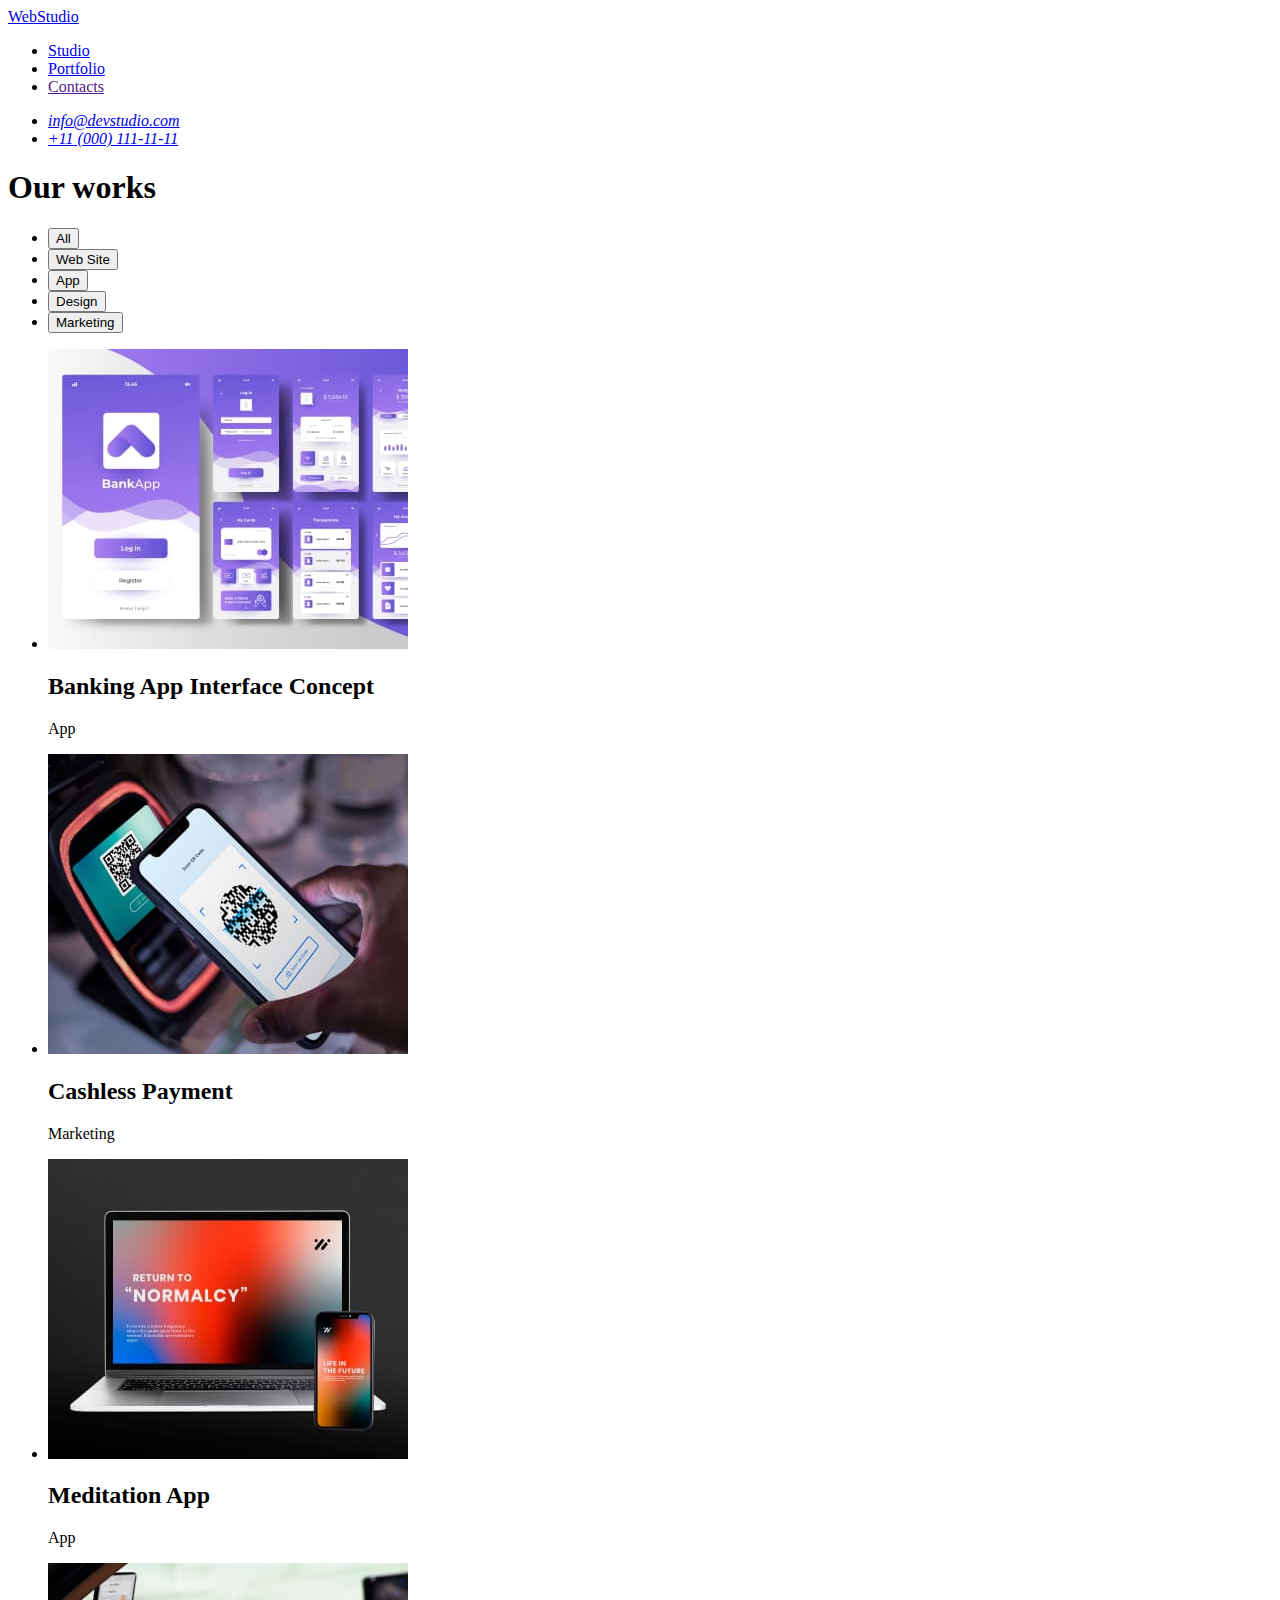
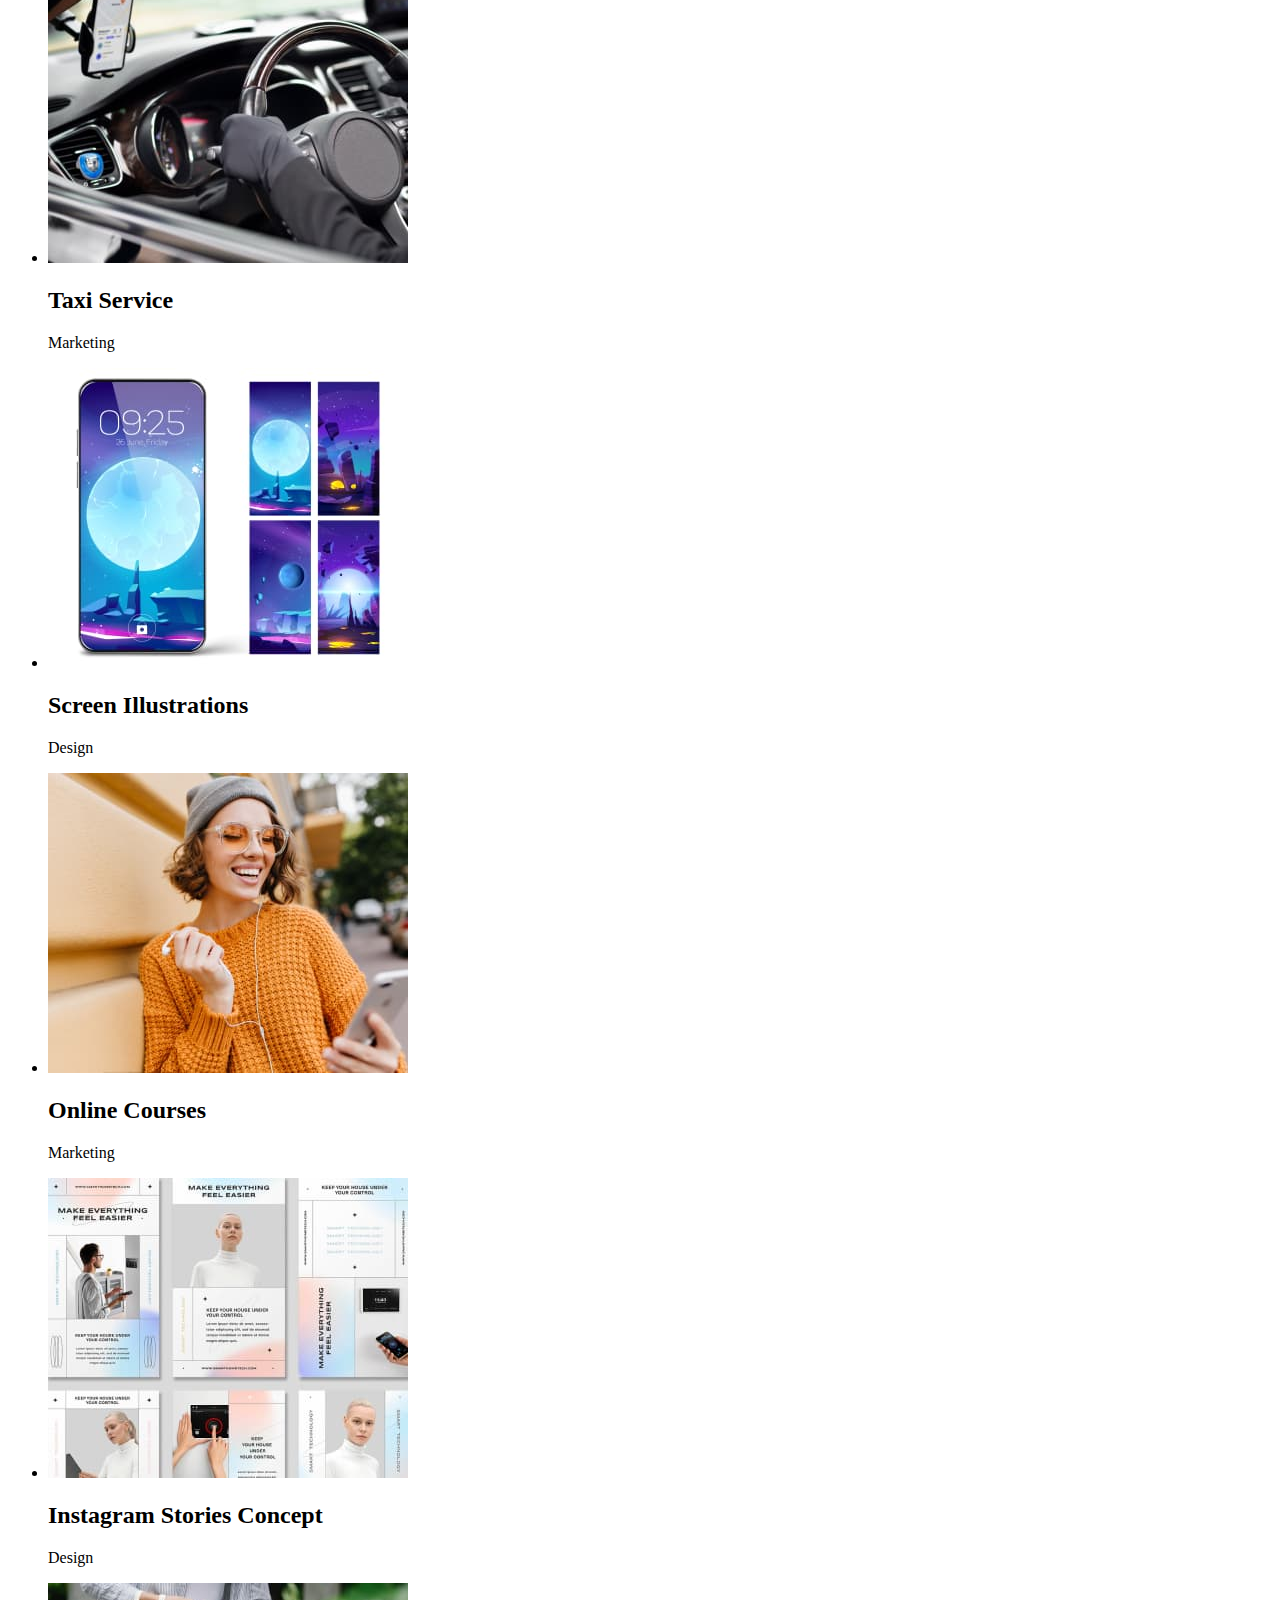
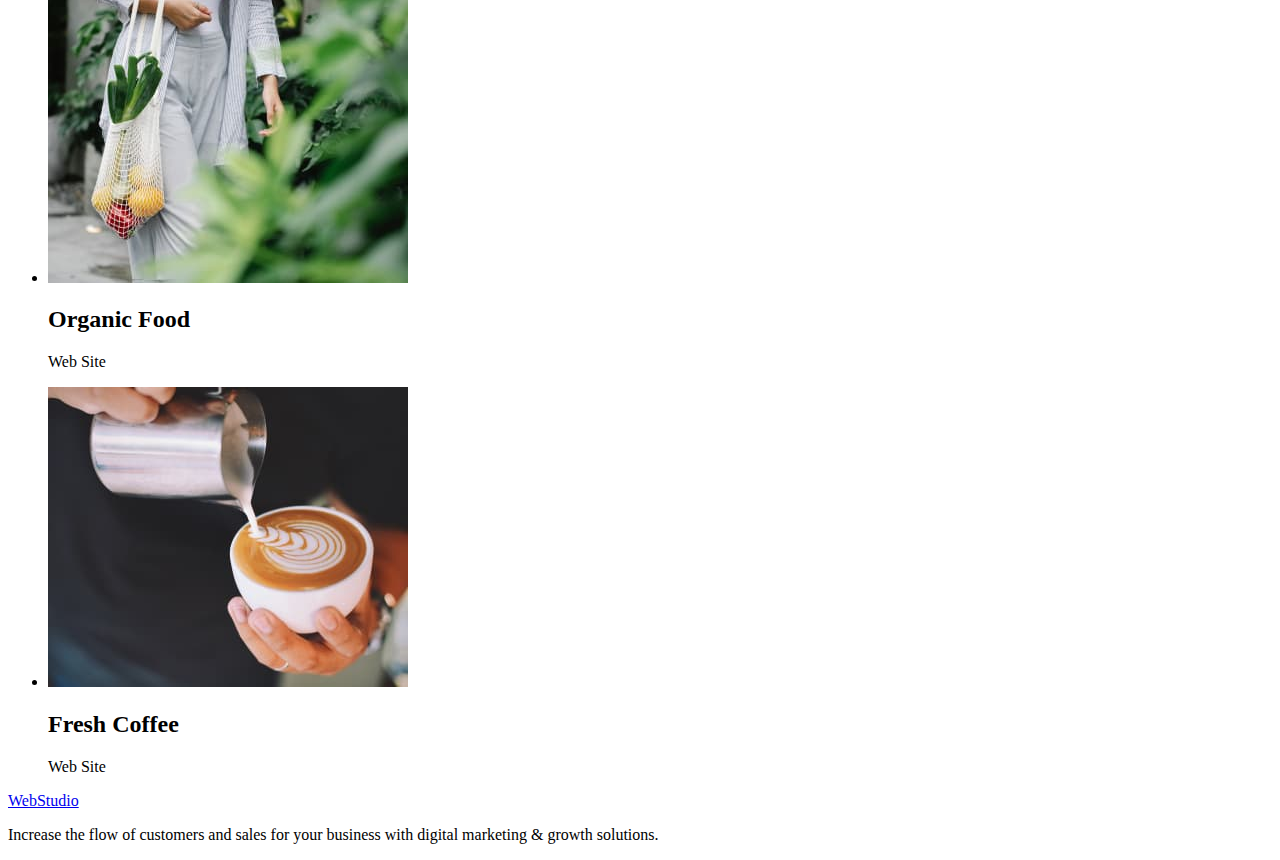
==== portfolio.html @ bf0f3626 "homework2-add portfolio" ====
<!DOCTYPE html>
<html lang="en">
  <head>
    <meta charset="UTF-8" />
    <meta http-equiv="X-UA-Compatible" content="IE=edge" />
    <meta name="viewport" content="width=device-width, initial-scale=1.0" />
    <title>Portfolio</title>
  </head>
  <body>
    <header>
      <nav>
        <a href="./index.html">WebStudio</a>
        <ul>
          <li>
            <a href="./index.html">Studio</a>
          </li>
          <li>
            <a href="./portfolio.html">Portfolio</a>
          </li>
          <li>
            <a href="">Contacts</a>
          </li>
        </ul>
      </nav>
      <address>
        <ul>
          <li>
            <a href="mailto:info@devstudio.com">info@devstudio.com</a>
          </li>
          <li>
            <a href="tel:+110001111111">+11 (000) 111-11-11</a>
          </li>
        </ul>
      </address>
    </header>
    <main>
      <h1>Our works</h1>
      <ul>
        <li><button type="button">All</button></li>
        <li><button type="button">Web Site</button></li>
        <li><button type="button">App</button></li>
        <li><button type="button">Design</button></li>
        <li><button type="button">Marketing</button></li>
      </ul>
      <ul>
        <li>
          <img
            src="./images/works/work1.jpg"
            alt="Banking app"
            width="360"
            height="300"
          />
          <h2>Banking App Interface Concept</h2>
          <p>App</p>
        </li>
        <li>
          <img
            src="./images/works/work2.jpg"
            alt="Cashless payment"
            width="360"
            height="300"
          />
          <h2>Cashless Payment</h2>
          <p>Marketing</p>
        </li>
        <li>
          <img
            src="./images/works/work3.jpg"
            alt="Meditation app"
            width="360"
            height="300"
          />
          <h2>Meditation App</h2>
          <p>App</p>
        </li>
        <li>
          <img
            src="./images/works/work4.jpg"
            alt="Taxi service"
            width="360"
            height="300"
          />
          <h2>Taxi Service</h2>
          <p>Marketing</p>
        </li>
        <li>
          <img
            src="./images/works/work5.jpg"
            alt="Screen illustrations"
            width="360"
            height="300"
          />
          <h2>Screen Illustrations</h2>
          <p>Design</p>
        </li>
        <li>
          <img
            src="./images/works/work6.jpg"
            alt="A girl with a phone"
            width="360"
            height="300"
          />
          <h2>Online Courses</h2>
          <p>Marketing</p>
        </li>
        <li>
          <img
            src="./images/works/work7.jpg"
            alt="Instagram stories"
            width="360"
            height="300"
          />
          <h2>Instagram Stories Concept</h2>
          <p>Design</p>
        </li>
        <li>
          <img
            src="./images/works/work8.jpg"
            alt="Organic food"
            width="360"
            height="300"
          />
          <h2>Organic Food</h2>
          <p>Web Site</p>
        </li>
        <li>
          <img
            src="./images/works/work9.jpg"
            alt="Fresh coffee"
            width="360"
            height="300"
          />
          <h2>Fresh Coffee</h2>
          <p>Web Site</p>
        </li>
      </ul>
    </main>
    <footer>
      <a href="./index.html">WebStudio</a>
      <p>
        Increase the flow of customers and sales for your business with digital
        marketing & growth solutions.
      </p>
    </footer>
  </body>
</html>
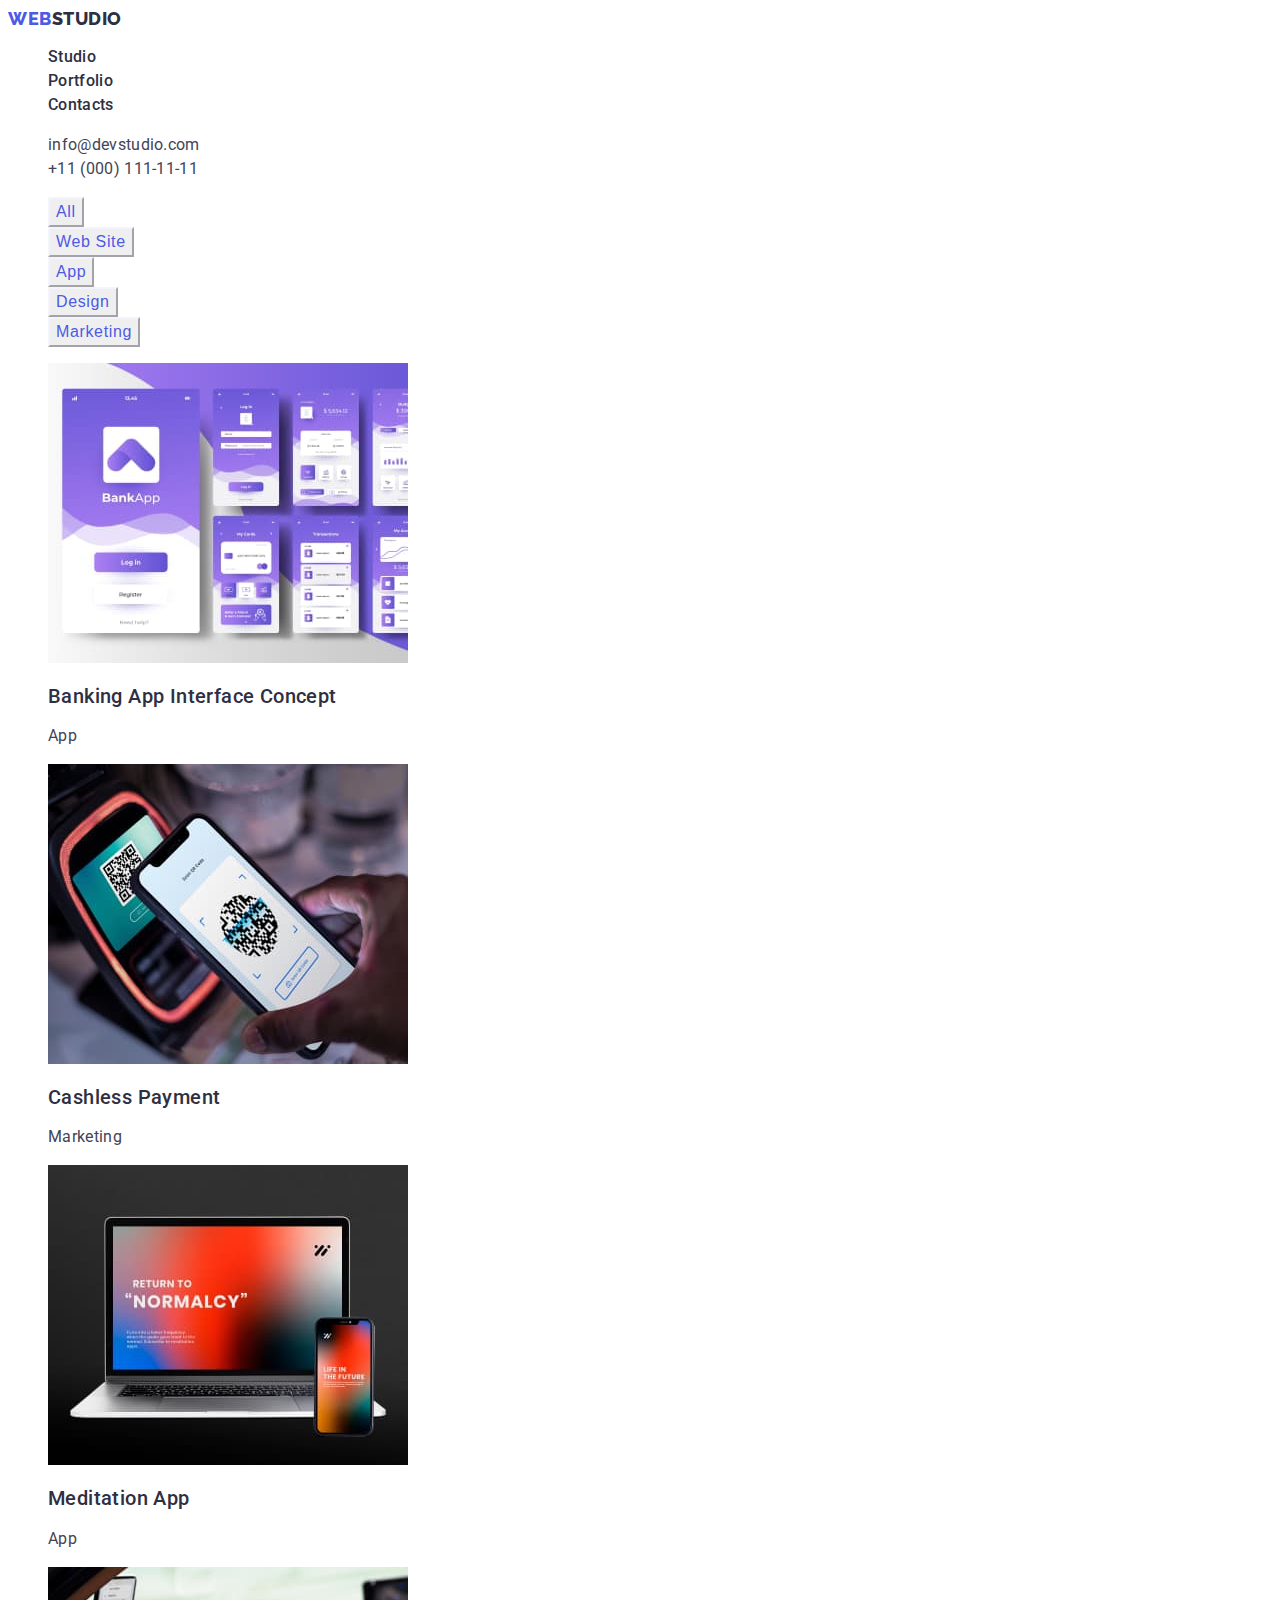
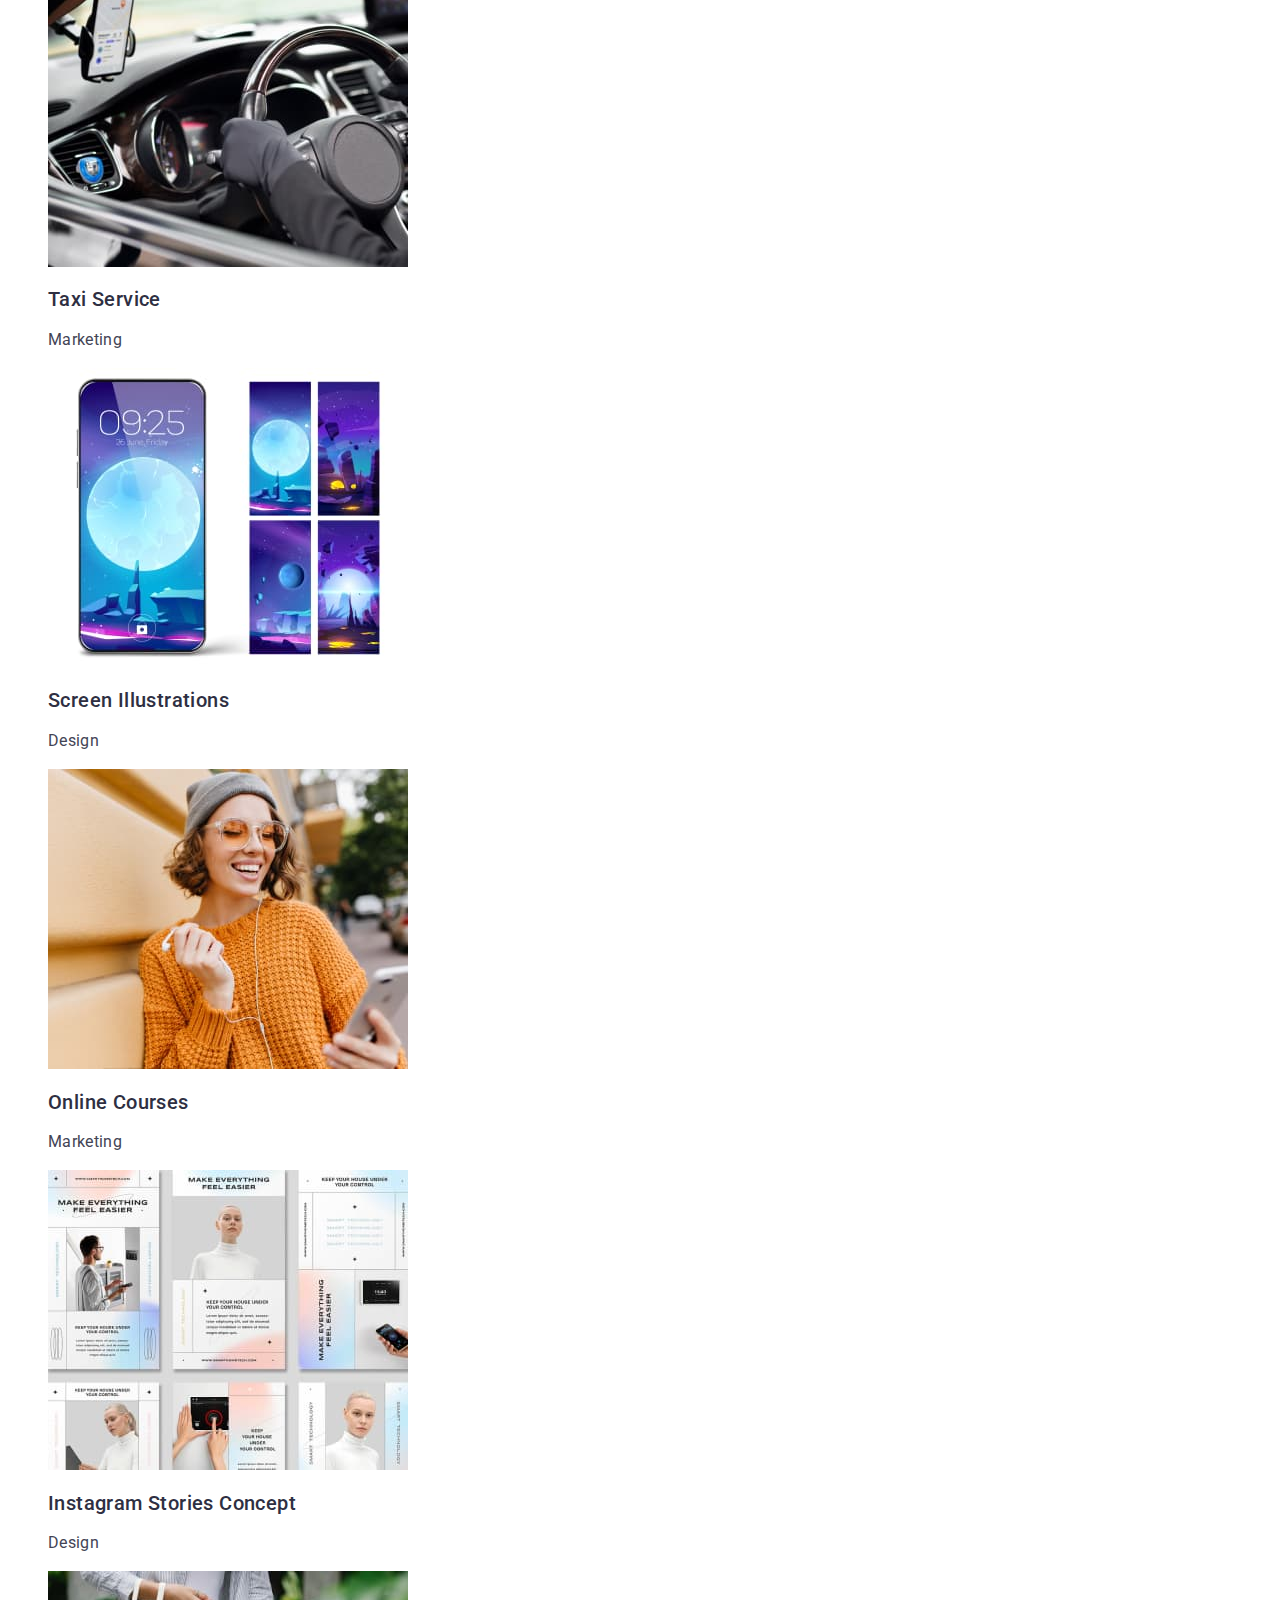
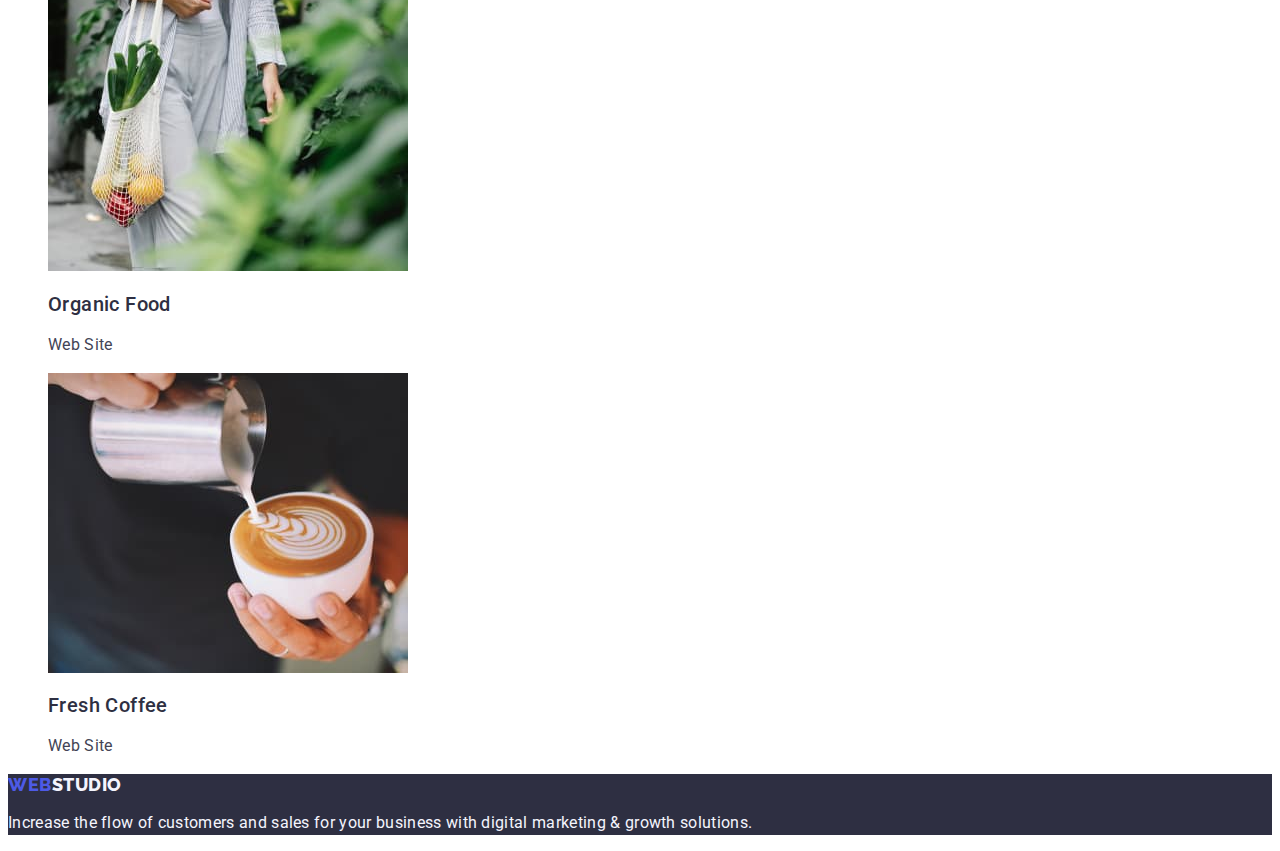
==== commit 86fb0944: "homework-02-add css" ====
--- a/portfolio.html
+++ b/portfolio.html
@@ -5,139 +5,159 @@
     <meta http-equiv="X-UA-Compatible" content="IE=edge" />
     <meta name="viewport" content="width=device-width, initial-scale=1.0" />
     <title>Portfolio</title>
+    <link rel="preconnect" href="https://fonts.googleapis.com" />
+    <link rel="preconnect" href="https://fonts.gstatic.com" crossorigin />
+    <link
+      href="https://fonts.googleapis.com/css2?family=Raleway:wght@800&family=Roboto:wght@400;500;700;900&display=swap"
+      rel="stylesheet"
+    />
+    <link rel="stylesheet" href="./css/styles.css" />
   </head>
   <body>
-    <header>
-      <nav>
-        <a href="./index.html">WebStudio</a>
-        <ul>
-          <li>
-            <a href="./index.html">Studio</a>
+    <!--HEDER-->
+    <header class="header">
+      <nav class="page-nav">
+        <a class="logo link" href="./index.html"
+          >Web<span class="logo-studio">Studio</span></a
+        >
+        <ul class="menu list">
+          <li class="menu-item">
+            <a class="menu-link link" href="./index.html">Studio</a>
           </li>
-          <li>
-            <a href="./portfolio.html">Portfolio</a>
+          <li class="menu-item">
+            <a class="menu-link link" href="./portfolio.html">Portfolio</a>
           </li>
-          <li>
-            <a href="">Contacts</a>
+          <li class="menu-item">
+            <a class="menu-link link" href="">Contacts</a>
           </li>
         </ul>
       </nav>
       <address>
-        <ul>
+        <ul class="address-list list">
           <li>
-            <a href="mailto:info@devstudio.com">info@devstudio.com</a>
+            <a class="address-link link" href="mailto:info@devstudio.com"
+              >info@devstudio.com</a
+            >
           </li>
           <li>
-            <a href="tel:+110001111111">+11 (000) 111-11-11</a>
+            <a class="address-link link" href="tel:+110001111111"
+              >+11 (000) 111-11-11</a
+            >
           </li>
         </ul>
       </address>
     </header>
     <main>
-      <h1>Our works</h1>
-      <ul>
-        <li><button type="button">All</button></li>
-        <li><button type="button">Web Site</button></li>
-        <li><button type="button">App</button></li>
-        <li><button type="button">Design</button></li>
-        <li><button type="button">Marketing</button></li>
+      <!--GALLERY-->
+      <h1 class="invisible-title">Our works</h1>
+      <ul class="button-list list">
+        <li><button class="gallery-nav-btn" type="button">All</button></li>
+        <li><button class="gallery-nav-btn" type="button">Web Site</button></li>
+        <li><button class="gallery-nav-btn" type="button">App</button></li>
+        <li><button class="gallery-nav-btn" type="button">Design</button></li>
+        <li>
+          <button class="gallery-nav-btn" type="button">Marketing</button>
+        </li>
       </ul>
-      <ul>
-        <li>
+      <ul class="gallery-list list">
+        <li class="gallery-list-item">
           <img
             src="./images/works/work1.jpg"
             alt="Banking app"
             width="360"
             height="300"
           />
-          <h2>Banking App Interface Concept</h2>
-          <p>App</p>
+          <h2 class="gallery-title">Banking App Interface Concept</h2>
+          <p class="gallery-category">App</p>
         </li>
-        <li>
+        <li class="gallery-list-item">
           <img
             src="./images/works/work2.jpg"
             alt="Cashless payment"
             width="360"
             height="300"
           />
-          <h2>Cashless Payment</h2>
-          <p>Marketing</p>
+          <h2 class="gallery-title">Cashless Payment</h2>
+          <p class="gallery-category">Marketing</p>
         </li>
-        <li>
+        <li class="gallery-list-item">
           <img
             src="./images/works/work3.jpg"
             alt="Meditation app"
             width="360"
             height="300"
           />
-          <h2>Meditation App</h2>
-          <p>App</p>
+          <h2 class="gallery-title">Meditation App</h2>
+          <p class="gallery-category">App</p>
         </li>
-        <li>
+        <li class="gallery-list-item">
           <img
             src="./images/works/work4.jpg"
             alt="Taxi service"
             width="360"
             height="300"
           />
-          <h2>Taxi Service</h2>
-          <p>Marketing</p>
+          <h2 class="gallery-title">Taxi Service</h2>
+          <p class="gallery-category">Marketing</p>
         </li>
-        <li>
+        <li class="gallery-list-item">
           <img
             src="./images/works/work5.jpg"
             alt="Screen illustrations"
             width="360"
             height="300"
           />
-          <h2>Screen Illustrations</h2>
-          <p>Design</p>
+          <h2 class="gallery-title">Screen Illustrations</h2>
+          <p class="gallery-category">Design</p>
         </li>
-        <li>
+        <li class="gallery-list-item">
           <img
             src="./images/works/work6.jpg"
             alt="A girl with a phone"
             width="360"
             height="300"
           />
-          <h2>Online Courses</h2>
-          <p>Marketing</p>
+          <h2 class="gallery-title">Online Courses</h2>
+          <p class="gallery-category">Marketing</p>
         </li>
-        <li>
+        <li class="gallery-list-item">
           <img
             src="./images/works/work7.jpg"
             alt="Instagram stories"
             width="360"
             height="300"
           />
-          <h2>Instagram Stories Concept</h2>
-          <p>Design</p>
+          <h2 class="gallery-title">Instagram Stories Concept</h2>
+          <p class="gallery-category">Design</p>
         </li>
-        <li>
+        <li class="gallery-list-item">
           <img
             src="./images/works/work8.jpg"
             alt="Organic food"
             width="360"
             height="300"
           />
-          <h2>Organic Food</h2>
-          <p>Web Site</p>
+          <h2 class="gallery-title">Organic Food</h2>
+          <p class="gallery-category">Web Site</p>
         </li>
-        <li>
+        <li class="gallery-list-item">
           <img
             src="./images/works/work9.jpg"
             alt="Fresh coffee"
             width="360"
             height="300"
           />
-          <h2>Fresh Coffee</h2>
-          <p>Web Site</p>
+          <h2 class="gallery-title">Fresh Coffee</h2>
+          <p class="gallery-category">Web Site</p>
         </li>
       </ul>
     </main>
-    <footer>
-      <a href="./index.html">WebStudio</a>
-      <p>
+    <!--FOOTER-->
+    <footer class="footer">
+      <a class="logo link" href="./index.html"
+        >Web<span class="logo-studio studio">Studio</span></a
+      >
+      <p class="footer-text">
         Increase the flow of customers and sales for your business with digital
         marketing & growth solutions.
       </p>
--- a/css/styles.css
+++ b/css/styles.css
@@ -0,0 +1,199 @@
+:root {
+  --primary-text-color: #434455;
+  --secondary-text-color: #2e2f42;
+  --main-bg-color: #ffffff;
+  --accent-color: #4d5ae5;
+}
+
+body {
+  font-family: "Roboto", sans-serif;
+  color: var(--primary-text-color);
+  background-color: var(--main-bg-color);
+}
+
+.link {
+  text-decoration: none;
+}
+
+.list {
+  list-style: none;
+}
+
+/* heder */
+
+.logo {
+  font-family: "Raleway";
+  font-weight: 800;
+  font-size: 18px;
+  line-height: 1.17;
+  letter-spacing: 0.03em;
+  text-transform: uppercase;
+  color: #4d5ae5;
+}
+
+.logo-studio {
+  color: #2e2f42;
+}
+
+.menu-link {
+  font-weight: 500;
+  font-size: 16px;
+  line-height: 1.5;
+  letter-spacing: 0.02em;
+  color: var(--secondary-text-color);
+}
+
+.menu-link:hover,
+.menu-link:focus {
+  color: var(--accent-color);
+}
+
+.address-link {
+  font-style: normal;
+  font-size: 16px;
+  line-height: 1.5;
+  letter-spacing: 0.02em;
+  color: var(--primary-text-color);
+}
+
+.address-link:hover,
+.address-link:focus {
+  color: var(--accent-color);
+}
+
+/* Hero */
+
+.hero {
+  background: #2e2f42;
+}
+
+.hero-title {
+  font-weight: 700;
+  font-size: 56px;
+  line-height: 1.07;
+  letter-spacing: 0.02em;
+  color: #ffffff;
+}
+
+.hero-btn {
+  font-weight: 500;
+  font-size: 16px;
+  line-height: 1.5;
+  display: flex;
+  letter-spacing: 0.04em;
+  color: #ffffff;
+  background-color: var(--accent-color);
+  cursor: pointer;
+}
+
+.hero-btn:hover,
+.hero-btn:focus {
+  color: #ffffff;
+  background-color: var(--accent-color);
+}
+
+/* About */
+
+.invisible-title {
+  display: none;
+}
+
+.about-item-title {
+  font-weight: 500;
+  font-size: 20px;
+  line-height: 1.2;
+  letter-spacing: 0.02em;
+  color: var(--secondary-text-color);
+}
+
+.about-item-text {
+  font-size: 16px;
+  line-height: 1.5;
+  letter-spacing: 0.02em;
+  color: var(--primary-text-color);
+}
+
+/* Projekt */
+
+.section-title {
+  font-weight: 700;
+  font-size: 36px;
+  line-height: 1.11;
+  letter-spacing: 0.02em;
+  text-transform: capitalize;
+  color: var(--secondary-text-color);
+}
+
+/* Team */
+
+.team {
+  background-color: #f4f4fd;
+}
+
+.team-name {
+  font-weight: 500;
+  font-size: 20px;
+  line-height: 1.2;
+  letter-spacing: 0.02em;
+  color: var(--secondary-text-color);
+}
+
+.team-profession {
+  font-size: 16px;
+  line-height: 1.5;
+  letter-spacing: 0.02em;
+  color: var(--primary-text-color);
+}
+
+/* Footer */
+
+.footer {
+  background-color: var(--secondary-text-color);
+}
+
+.studio {
+  color: #f4f4fd;
+}
+
+.footer-text {
+  font-size: 16px;
+  line-height: 1.5;
+  letter-spacing: 0.02em;
+  color: #f4f4fd;
+}
+
+/* Gallery */
+
+.gallery-nav-btn {
+  font-weight: 500;
+  font-size: 16px;
+  line-height: 1.5;
+  display: flex;
+  align-items: center;
+  text-align: center;
+  letter-spacing: 0.04em;
+  color: var(--accent-color);
+  border-color: #f4f4fd;
+  cursor: pointer;
+}
+
+.gallery-nav-btn:hover,
+.gallery-nav-btn:focus {
+  color: #ffffff;
+  background-color: var(--accent-color);
+}
+
+.gallery-title {
+  font-weight: 500;
+  font-size: 20px;
+  line-height: 1.2;
+  letter-spacing: 0.02em;
+  color: var(--secondary-text-color);
+}
+
+.gallery-category {
+  font-size: 16px;
+  line-height: 1.5;
+  letter-spacing: 0.02em;
+  color: var(--primary-text-color);
+}
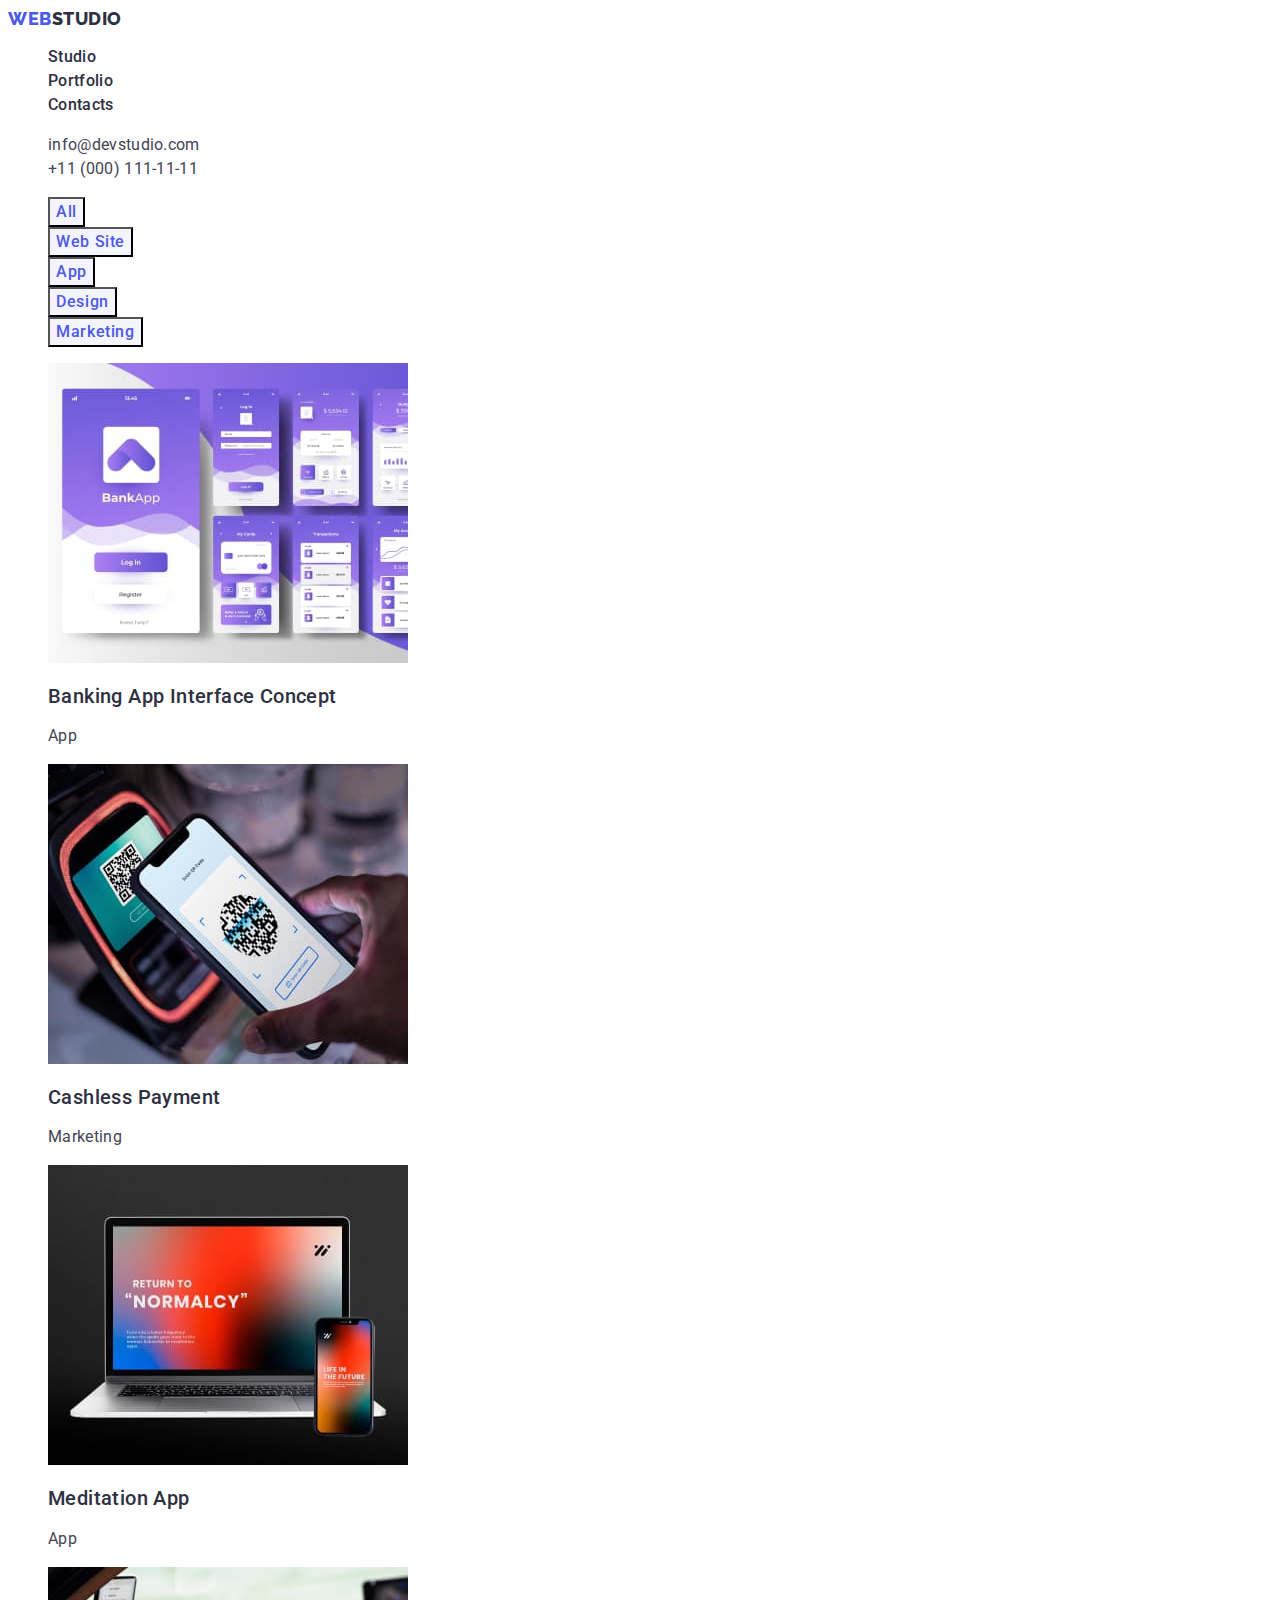
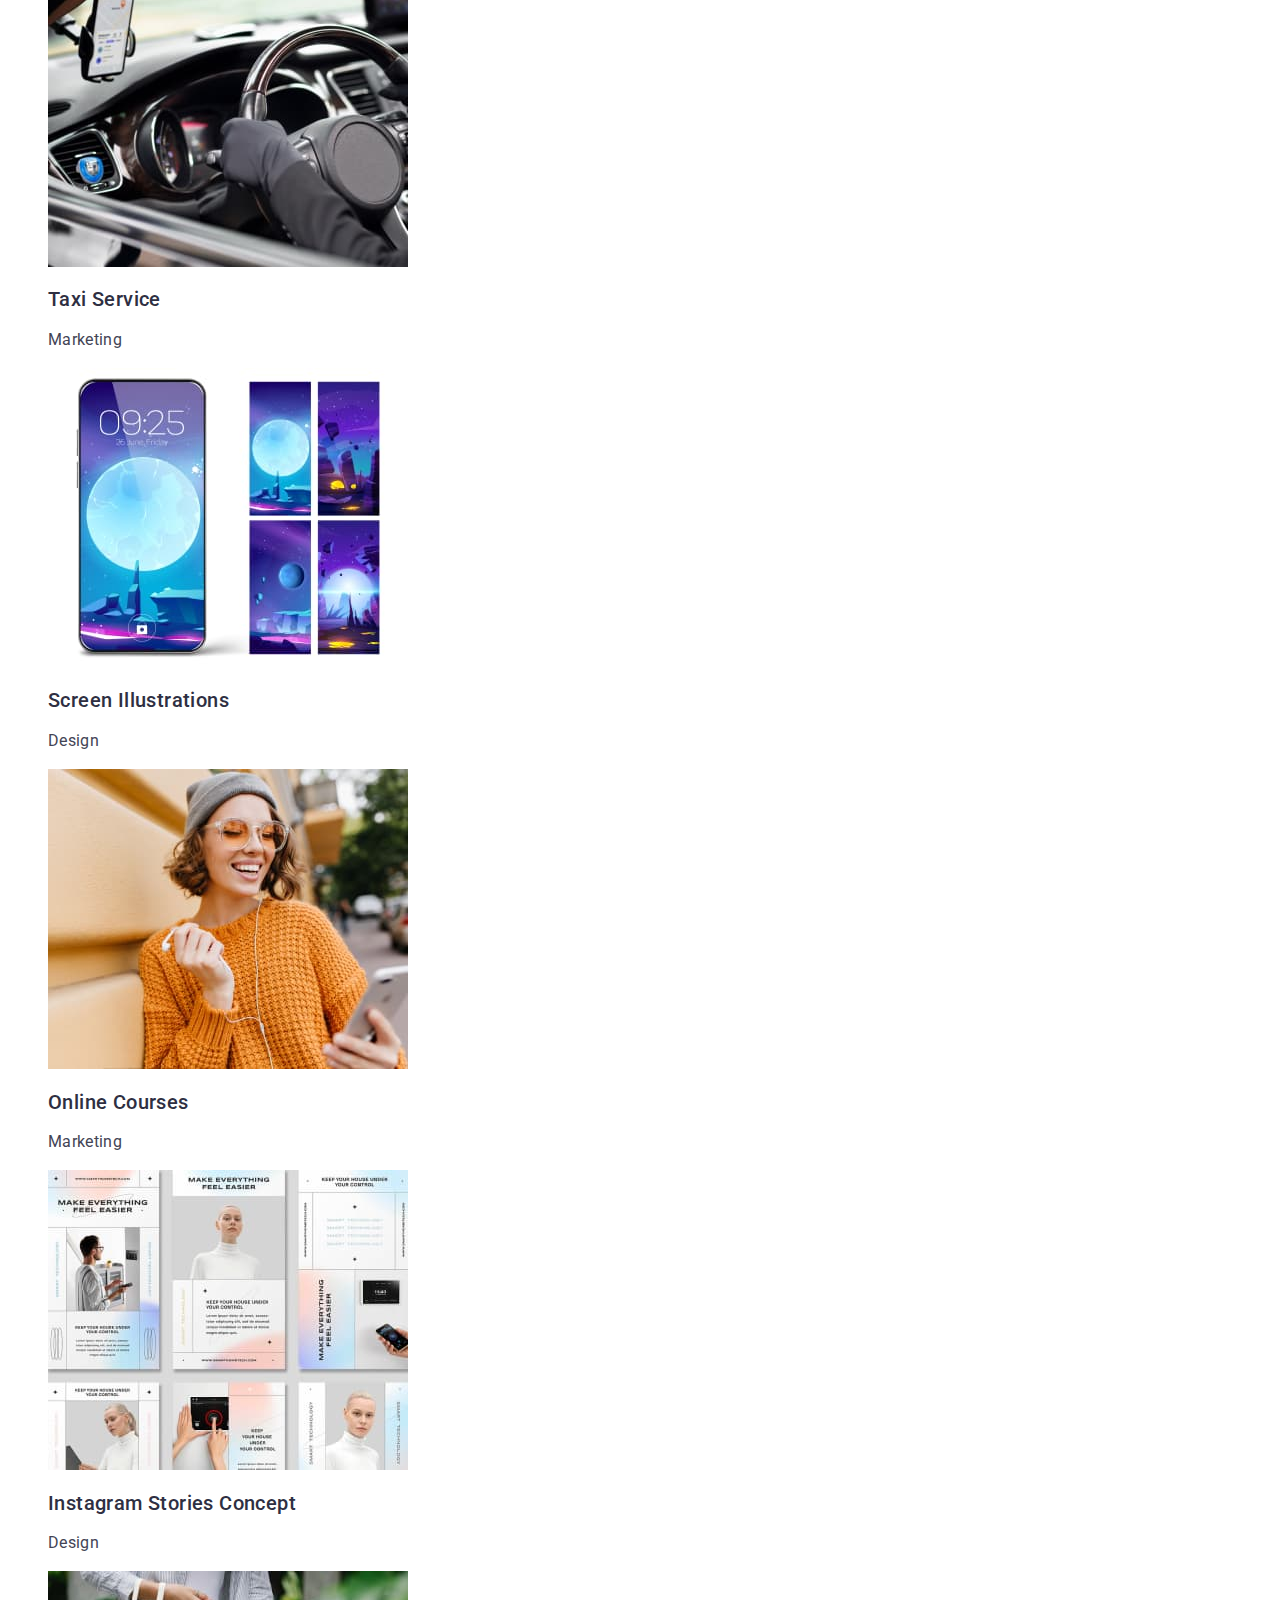
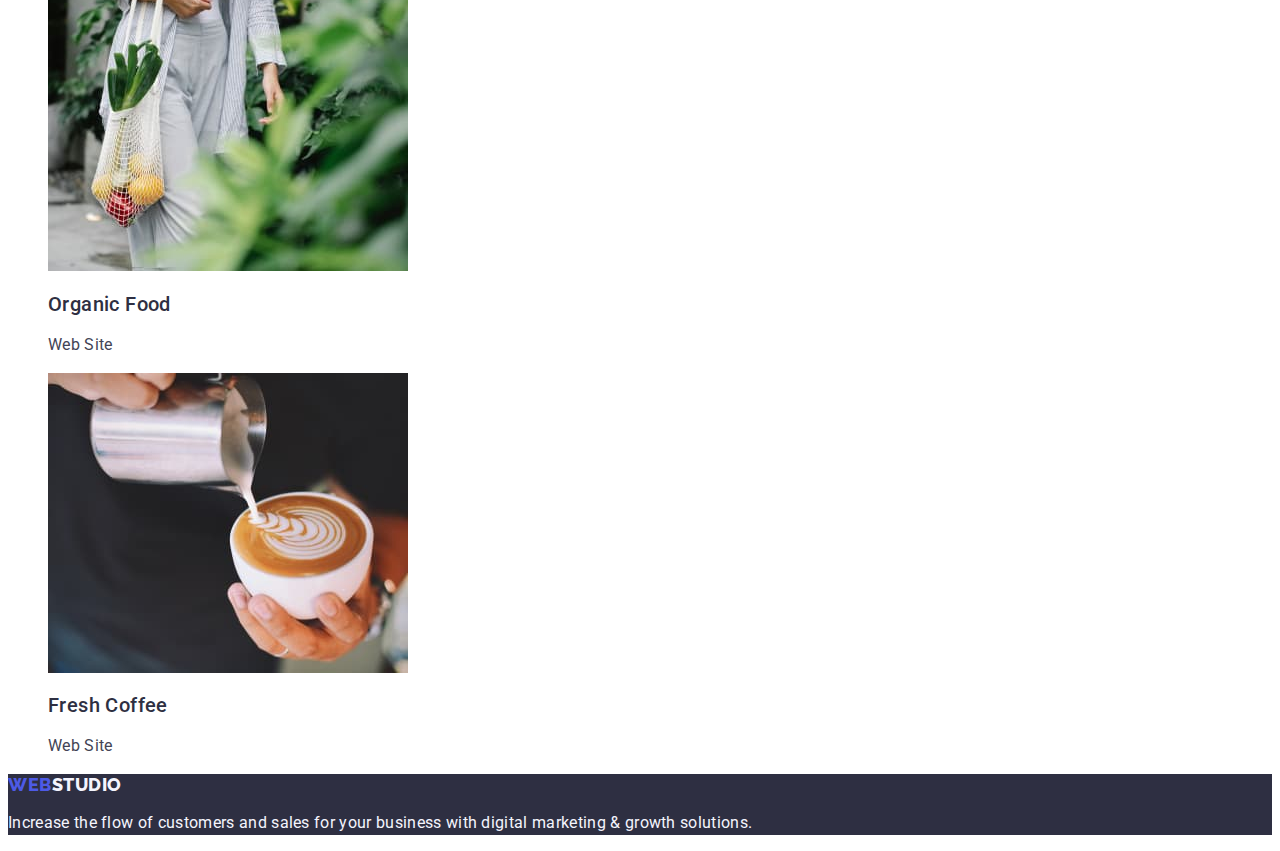
==== commit 24067309: "hw02-fixed errors1" ====
--- a/portfolio.html
+++ b/portfolio.html
@@ -32,7 +32,7 @@
           </li>
         </ul>
       </nav>
-      <address>
+      <address class="address">
         <ul class="address-list list">
           <li>
             <a class="address-link link" href="mailto:info@devstudio.com"
@@ -49,108 +49,130 @@
     </header>
     <main>
       <!--GALLERY-->
-      <h1 class="invisible-title">Our works</h1>
-      <ul class="button-list list">
-        <li><button class="gallery-nav-btn" type="button">All</button></li>
-        <li><button class="gallery-nav-btn" type="button">Web Site</button></li>
-        <li><button class="gallery-nav-btn" type="button">App</button></li>
-        <li><button class="gallery-nav-btn" type="button">Design</button></li>
-        <li>
-          <button class="gallery-nav-btn" type="button">Marketing</button>
-        </li>
-      </ul>
-      <ul class="gallery-list list">
-        <li class="gallery-list-item">
-          <img
-            src="./images/works/work1.jpg"
-            alt="Banking app"
-            width="360"
-            height="300"
-          />
-          <h2 class="gallery-title">Banking App Interface Concept</h2>
-          <p class="gallery-category">App</p>
-        </li>
-        <li class="gallery-list-item">
-          <img
-            src="./images/works/work2.jpg"
-            alt="Cashless payment"
-            width="360"
-            height="300"
-          />
-          <h2 class="gallery-title">Cashless Payment</h2>
-          <p class="gallery-category">Marketing</p>
-        </li>
-        <li class="gallery-list-item">
-          <img
-            src="./images/works/work3.jpg"
-            alt="Meditation app"
-            width="360"
-            height="300"
-          />
-          <h2 class="gallery-title">Meditation App</h2>
-          <p class="gallery-category">App</p>
-        </li>
-        <li class="gallery-list-item">
-          <img
-            src="./images/works/work4.jpg"
-            alt="Taxi service"
-            width="360"
-            height="300"
-          />
-          <h2 class="gallery-title">Taxi Service</h2>
-          <p class="gallery-category">Marketing</p>
-        </li>
-        <li class="gallery-list-item">
-          <img
-            src="./images/works/work5.jpg"
-            alt="Screen illustrations"
-            width="360"
-            height="300"
-          />
-          <h2 class="gallery-title">Screen Illustrations</h2>
-          <p class="gallery-category">Design</p>
-        </li>
-        <li class="gallery-list-item">
-          <img
-            src="./images/works/work6.jpg"
-            alt="A girl with a phone"
-            width="360"
-            height="300"
-          />
-          <h2 class="gallery-title">Online Courses</h2>
-          <p class="gallery-category">Marketing</p>
-        </li>
-        <li class="gallery-list-item">
-          <img
-            src="./images/works/work7.jpg"
-            alt="Instagram stories"
-            width="360"
-            height="300"
-          />
-          <h2 class="gallery-title">Instagram Stories Concept</h2>
-          <p class="gallery-category">Design</p>
-        </li>
-        <li class="gallery-list-item">
-          <img
-            src="./images/works/work8.jpg"
-            alt="Organic food"
-            width="360"
-            height="300"
-          />
-          <h2 class="gallery-title">Organic Food</h2>
-          <p class="gallery-category">Web Site</p>
-        </li>
-        <li class="gallery-list-item">
-          <img
-            src="./images/works/work9.jpg"
-            alt="Fresh coffee"
-            width="360"
-            height="300"
-          />
-          <h2 class="gallery-title">Fresh Coffee</h2>
-          <p class="gallery-category">Web Site</p>
-        </li>
-      </ul>
+      <section>
+        <h1 hidden class="gallery-subject">Our works</h1>
+        <ul class="button-list list">
+          <li><button class="gallery-nav-btn" type="button">All</button></li>
+          <li>
+            <button class="gallery-nav-btn" type="button">Web Site</button>
+          </li>
+          <li><button class="gallery-nav-btn" type="button">App</button></li>
+          <li><button class="gallery-nav-btn" type="button">Design</button></li>
+          <li>
+            <button class="gallery-nav-btn" type="button">Marketing</button>
+          </li>
+        </ul>
+        <ul class="gallery-list list">
+          <li class="gallery-list-item">
+            <a class="link" href="">
+              <img
+                src="./images/works/work1.jpg"
+                alt="Banking app"
+                width="360"
+                height="300"
+              />
+              <h2 class="gallery-title">Banking App Interface Concept</h2>
+              <p class="gallery-category">App</p>
+            </a>
+          </li>
+          <li class="gallery-list-item">
+            <a class="link" href="">
+              <img
+                src="./images/works/work2.jpg"
+                alt="Cashless payment"
+                width="360"
+                height="300"
+              />
+              <h2 class="gallery-title">Cashless Payment</h2>
+              <p class="gallery-category">Marketing</p>
+            </a>
+          </li>
+          <li class="gallery-list-item">
+            <a class="link" href="">
+              <img
+                src="./images/works/work3.jpg"
+                alt="Meditation app"
+                width="360"
+                height="300"
+              />
+              <h2 class="gallery-title">Meditation App</h2>
+              <p class="gallery-category">App</p>
+            </a>
+          </li>
+          <li class="gallery-list-item">
+            <a class="link" href="">
+              <img
+                src="./images/works/work4.jpg"
+                alt="Taxi service"
+                width="360"
+                height="300"
+              />
+              <h2 class="gallery-title">Taxi Service</h2>
+              <p class="gallery-category">Marketing</p>
+            </a>
+          </li>
+          <li class="gallery-list-item">
+            <a class="link" href="">
+              <img
+                src="./images/works/work5.jpg"
+                alt="Screen illustrations"
+                width="360"
+                height="300"
+              />
+              <h2 class="gallery-title">Screen Illustrations</h2>
+              <p class="gallery-category">Design</p>
+            </a>
+          </li>
+          <li class="gallery-list-item">
+            <a class="link" href="">
+              <img
+                src="./images/works/work6.jpg"
+                alt="A girl with a phone"
+                width="360"
+                height="300"
+              />
+              <h2 class="gallery-title">Online Courses</h2>
+              <p class="gallery-category">Marketing</p>
+            </a>
+          </li>
+          <li class="gallery-list-item">
+            <a class="link" href="">
+              <img
+                src="./images/works/work7.jpg"
+                alt="Instagram stories"
+                width="360"
+                height="300"
+              />
+              <h2 class="gallery-title">Instagram Stories Concept</h2>
+              <p class="gallery-category">Design</p>
+            </a>
+          </li>
+          <li class="gallery-list-item">
+            <a class="link" href="">
+              <img
+                src="./images/works/work8.jpg"
+                alt="Organic food"
+                width="360"
+                height="300"
+              />
+              <h2 class="gallery-title">Organic Food</h2>
+              <p class="gallery-category">Web Site</p>
+            </a>
+          </li>
+          <li class="gallery-list-item">
+            <a class="link" href="">
+              <img
+                src="./images/works/work9.jpg"
+                alt="Fresh coffee"
+                width="360"
+                height="300"
+              />
+              <h2 class="gallery-title">Fresh Coffee</h2>
+              <p class="gallery-category">Web Site</p>
+            </a>
+          </li>
+        </ul>
+      </section>
     </main>
     <!--FOOTER-->
     <footer class="footer">
--- a/css/styles.css
+++ b/css/styles.css
@@ -22,7 +22,7 @@
 /* heder */
 
 .logo {
-  font-family: "Raleway";
+  font-family: "Raleway", sans-serif;
   font-weight: 800;
   font-size: 18px;
   line-height: 1.17;
@@ -45,7 +45,7 @@
 
 .menu-link:hover,
 .menu-link:focus {
-  color: var(--accent-color);
+  color: #404bbf;
 }
 
 .address-link {
@@ -56,9 +56,13 @@
   color: var(--primary-text-color);
 }
 
+.address {
+  font-style: normal;
+}
+
 .address-link:hover,
 .address-link:focus {
-  color: var(--accent-color);
+  color: #404bbf;
 }
 
 /* Hero */
@@ -73,9 +77,11 @@
   line-height: 1.07;
   letter-spacing: 0.02em;
   color: #ffffff;
+  text-align: center;
 }
 
 .hero-btn {
+  font-family: "Roboto", sans-serif;
   font-weight: 500;
   font-size: 16px;
   line-height: 1.5;
@@ -89,14 +95,10 @@
 .hero-btn:hover,
 .hero-btn:focus {
   color: #ffffff;
-  background-color: var(--accent-color);
+  background-color: #404bbf;
 }
 
 /* About */
-
-.invisible-title {
-  display: none;
-}
 
 .about-item-title {
   font-weight: 500;
@@ -119,6 +121,7 @@
   font-weight: 700;
   font-size: 36px;
   line-height: 1.11;
+  text-align: center;
   letter-spacing: 0.02em;
   text-transform: capitalize;
   color: var(--secondary-text-color);
@@ -130,6 +133,10 @@
   background-color: #f4f4fd;
 }
 
+.team-item {
+  background-color: #ffffff;
+}
+
 .team-name {
   font-weight: 500;
   font-size: 20px;
@@ -165,6 +172,7 @@
 /* Gallery */
 
 .gallery-nav-btn {
+  font-family: "Roboto", sans-serif;
   font-weight: 500;
   font-size: 16px;
   line-height: 1.5;
@@ -173,14 +181,14 @@
   text-align: center;
   letter-spacing: 0.04em;
   color: var(--accent-color);
-  border-color: #f4f4fd;
+  background-color: #f4f4fd;
   cursor: pointer;
 }
 
 .gallery-nav-btn:hover,
 .gallery-nav-btn:focus {
   color: #ffffff;
-  background-color: var(--accent-color);
+  background-color: #404bbf;
 }
 
 .gallery-title {
